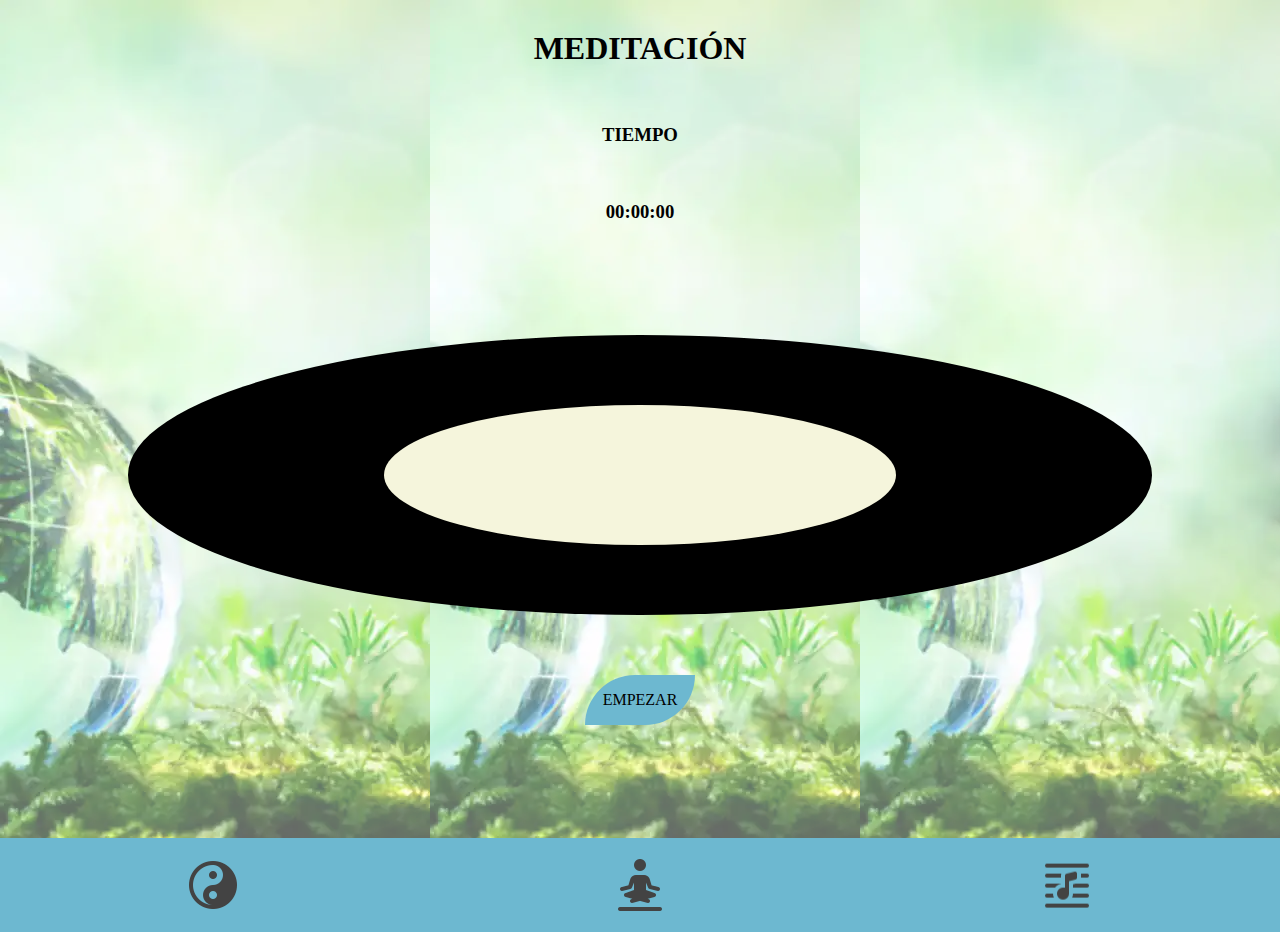
==== meditacion.html @ 0b57df43 "CAMBIOS PAGINA MEDITACION" ====
<!DOCTYPE html>
<html lang="es">

<head>
  <meta charset="utf-8" />
  <meta name="viewport" content="width=device-width, initial-scale=1" />
  <!-- SEO = Básico -->
  <!-- Cada página del sitio tiene que ser diferente el título y la descripción -->
  <title></title>
  <meta name="description" content="" />
  <meta name="keywords" content="" />

  <!-- Etiquetas Open Graph y Twitter Card, para crear el SEO de Redes Sociales -->
  <meta property="og:title" content="Título de tu página" />
  <meta property="og:description" content="Descripción de tu página" />
  <meta property="og:image" content="URL de la imagen que quieres mostrar en las redes sociales" />
  <meta property="og:url" content="URL de tu página" />
  <meta property="og:type" content="website" />
  <meta name="twitter:card" content="summary_large_image" />
  <meta name="twitter:title" content="Título de tu página" />
  <meta name="twitter:description" content="Descripción de tu página" />
  <meta name="twitter:image" content="URL de la imagen que quieres mostrar en Twitter" />

  <!-- App Web, inidicar al navegador que elementos mostrar en un JSON -->
  <link rel="manifest" href="site.webmanifest" />
  <!-- icono de acceso para IOS -->
  <link rel="apple-touch-icon" href="icon.png" />
  <!-- Recordar que favicon.ico tiene que estar en el directorio inicial -->

  <!-- links de estilos -->
  <link rel="stylesheet" href="css/style.css" />

  <!-- Se cambia el tema de algunos navegadores -->
  <meta name="theme-color" content="#fafafa" />
  <!-- Código de las plataformas de Análisis -->
  <script></script>
  <!-- Scripts a cargar antes de la renderización -->
  <script src="preloader.js"></script>
</head>

<body>
  <div id="container_meditacion">
    <!-- *** ESTRUCTURA SEMÁNTICA *** -->
    <!-- Header (encabezado de la página, zona superior) -->
    <header class="header_meditacion">
      <h1 class="h1_meditacion">MEDITACIÓN</h1>
      <h3 class="h3_tiempo_meditacion">TIEMPO</h3>
      <H3 class="cronometro_tiempo_meditacion" id="cronometro">00:00:00</H3>
      <h3 class="guia_header_meditacion" id="guia"></h3>


    </header>
    <!-- Main (centro de la página, zona central) -->
    <main class="main_meditacion">
      <section class="animacion_circulo_uno_meditacion">
        <section class="animacion_circulo_dos_meditacion"></section>
      </section>
     
    </main>
    <main class="inicio_meditacion">
    <section class="boton_inicio_meditacion">EMPEZAR</section>
  </main>
    <!-- Footer (final de la página, zona inferior) -->
    <footer class="footer_meditacion">
      <nav class="menu_index_footer">
        <a href="index.html"alt="inicio" class="inicio_index"></a>
        <a href="meditacion.html"alt="meditacion" class="meditacion_index"></a>
        <a href="melodias.html" alt="musica" class="musica_index"></a>
        
      </nav>

    </footer>
  </div>

</body>

</html>
---- css/style.css ----
/* *********************************** */
@import url(normalize.min.css);
@import url(reset.css);

/* *********************************** */
/* *** ESTILOS GENERALES *** */
/* *********************************** */

/* Tipografía */
@font-face {
  font-family: "sonnambula";
  src: url("../font/LaSonnambula-ffp.woff2") format("woff2"), url("../font/LaSonnambula-ffp.woff") format("woff");
}

/* ******************************** */

/* Colores */

:root {
  /* Mode 1 */
  /* colors */
  --blue: #6db8d0;
  --green: #1ac149e5;
  --white: #f5f8f9;
}

/* ******************************** */


/*********PAGINA INDEX**********/
#container_index {
  width: 100%;
  height: 58.25rem;
  background-color: var(--white);
  display: flex;
  flex-direction: column;

}

/***********HEADER******/
.header_index {
  width: 100%;
  height: 25.0625rem;
  background: url(../img/smartphone/foto_playa.webp);
  background-color: var(--white);
  display: flex;
  justify-content: center;
  background-size: cover;


}

/**********LOGO DENTRO DEL HEADER*******/
.logo_index {
  width: 12.3125rem;
  height: 13.875rem;
  background-image: url(../img/smartphone/LOGO.png);

}

/****** MAIN DEL INDEX********/
.main_index {
  width: 100%;
  height: 8.8438rem;
  background-color: var(--white);
  display: flex;
  justify-content: center;
  align-items: center;

}

/******TEXTO DENTRO DEL MAIN******/
.texto_main_index {
  font-size: 1rem;
  margin-left: .625rem;
  font-family: "sonnambula";
  font-weight: 700;
}

/************ FOOTER DEL INDEX******/
.footer_index {
  width: 100%;
  height: 25.0625rem;
  background-image: url(../img/smartphone/foto_arena.webp);
  background-size: cover;
  background-color: var(--white);
  display: flex;
  flex-direction: column;
  justify-content: end;



}

/***** MENU ICONOS DENTRO DEL FOOTER*********/
.menu_index_footer {
  width: 100%;
  height: 5.875rem;
  background-color: var(--blue);
  display: flex;
  flex-direction: row;
  align-items: center;
  justify-content: space-around;

}

/********* ICONO INICIO INDEX*******/
.inicio_index {
  display: inline-block;
  width: 3.75rem;
  height: 3.75rem;
  background-image: url(../img/smartphone/Yin\ Yang.png);
}

/********* ICONO REDIRECCIONA A MEDITACION******/
.meditacion_index {
  display: inline-block;
  width: 3.75rem;
  height: 3.75rem;
  background-image: url(../img/smartphone/Floating\ Guru.png);
}

/********** ICONO REDIRECCIONA MUSICA*******/
.musica_index {
  display: inline-block;
  width: 3.75rem;
  height: 3.75rem;
  background-image: url(../img/smartphone/Music\ Notation.png);
}

/**************** PAGINA  MELODIAS*************/

/********* CONTAINER PAGINA MELODIAS********/
#container_meditacion {
  width: 100%;
  height: 58.25rem;
  display: flex;
  flex-direction: column;
  background-image: url(../img/smartphone/Cumbre-biodiversidad.webp);
}

/******* HEADER CON TEXTO /CRONOMETRO/GUIA PAGINA MEDITACION*******/
.header_meditacion {
  width: 100%;
  height: 18.75rem;
  display: flex;
  flex-direction: column;
  align-items: center;
  justify-content: space-around;
}

/********* MAIN  CON CIRCULOS MEDITACION********/
.main_meditacion {
  width: 100%;
  height: 21.875rem;
  display: flex;
  justify-content: center;
  align-items: center;

}

/******* CIRCULO 1 DENTRO MAIN***********/
.animacion_circulo_uno_meditacion {

  width: 80%;
  height: 80%;
  background-color: black;
  border-radius: 100%;
  display: flex;
  justify-content: center;
  align-items: center;
}

/****** CIRCULO 2 DENTRO DEL CIRCULO 1********/
.animacion_circulo_dos_meditacion {
  width: 50%;
  height: 50%;
  background-color: beige;
  border-radius: 100%;
}

/****** CAJA CON BOTON DENTRO PARA INICIAR MEDITACION*****/
.inicio_meditacion {
  width: 100%;
  height: 6.25rem;
  display: flex;
  justify-content: center;
  align-items: center;
}


/*********** BOTON INICIO MEDITACION**********/
.boton_inicio_meditacion {
  display: flex;
  align-items: center;
  justify-content: center;
  width: 110px;
  height: 50px;
  background-color: var(--blue);
  border-radius: 50px 0 50px 0;
}

/****** CAJA CON FOOTER MEDITACION DENTRO******/
.footer_meditacion {
  width: 100%;
  height: 182px;
  display: flex;
  flex-direction: row;
  align-items: end;
}
  

/*********** PAGINA MELODIAS**********/

.container_melodias{
width:100%;
height: 58.25rem;
background-color: var(--green);
display: flex;
flex-direction: column;
}
/******* HEADER PAGINA MELODIAS*********/

.header_melodias{
width: 100%;
height:19.875rem;
background-color: var(--white);
background-image: url(../img/smartphone/foto_agua.webp);
display: flex;
flex-direction: column;
justify-content: space-between;
align-items: center;
padding-top: 30px;
}
/****** CONTENEDOR CON 2 BOTONES MELODIAS DENTRO DE HEADER*******/
.botones_melodias_header{
  width: 100%;
  height:150px;
  background-color: rgb(23, 20, 20);
 display: flex;
 flex-direction: row;
 justify-content: space-around;
}
/********* BOTON PARA MELODIAS ESTANDAR LADO IZQUIERDO*******/
.boton__melodias_izquierda{
  width:100px;
  height: 80px;
  background-color: var(--green);
  border-radius: 3.125rem 0;
  opacity: 0.8;
}
/******* BOTON PARA MELODIAS ESTANDAR BOTON DERECHO ********/
.boton__melodias_derecha{
  width:100px;
  height: 80px;
  background-color: var(--green);
  border-radius:0 3.125rem;
  opacity: 0.8;
}
/*************** MAIN PAGINA MELODIAS*********/
.zen_melodias {
  width: 100%;
  height: 292px;
  background-color: rgb(5, 84, 118);
  background-image: url(../img/smartphone/foto_zen.webp);
  display: flex;
  flex-direction: row;
  flex-wrap: wrap;
  justify-content: space-around;
}
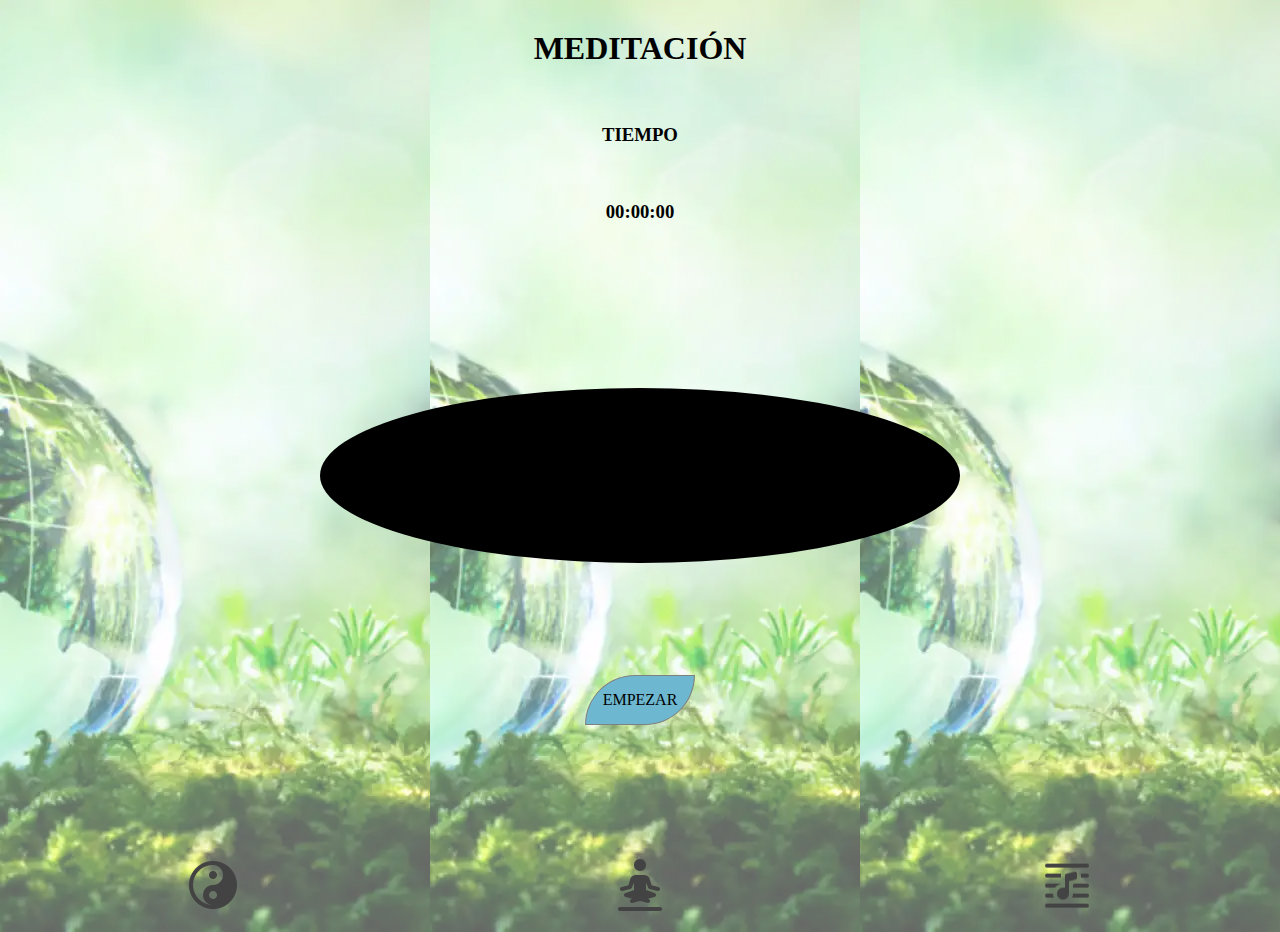
==== commit dd726688: "ULTIMOS ADJUSTES APP FUNCIONES MEDITACION YA TERMINADAS Y MODIFICACIONES CSS LISTAS APP LISTA" ====
--- a/meditacion.html
+++ b/meditacion.html
@@ -58,7 +58,7 @@
      
     </main>
     <main class="inicio_meditacion">
-    <section class="boton_inicio_meditacion">EMPEZAR</section>
+    <button class="boton_inicio_meditacion" onclick="iniciarMeditacion()">EMPEZAR</button>
   </main>
     <!-- Footer (final de la página, zona inferior) -->
     <footer class="footer_meditacion">
@@ -74,4 +74,5 @@
 
 </body>
 
-</html>+</html>
+
--- a/css/style.css
+++ b/css/style.css
@@ -96,11 +96,11 @@
 .menu_index_footer {
   width: 100%;
   height: 5.875rem;
-  background-color: var(--blue);
   display: flex;
   flex-direction: row;
   align-items: center;
   justify-content: space-around;
+ 
 
 }
 
@@ -160,24 +160,48 @@
 }
 
 /******* CIRCULO 1 DENTRO MAIN***********/
+/* Estilo del Primer Círculo */
 .animacion_circulo_uno_meditacion {
-
-  width: 80%;
-  height: 80%;
+  width: 50%;
+  height: 50%;
   background-color: black;
   border-radius: 100%;
   display: flex;
   justify-content: center;
   align-items: center;
-}
-
-/****** CIRCULO 2 DENTRO DEL CIRCULO 1********/
-.animacion_circulo_dos_meditacion {
-  width: 50%;
-  height: 50%;
-  background-color: beige;
+  position: relative;
+}
+
+.animacion_circulo_uno_meditacion::after {
+  content: "";
+  width: 40%;
+  height: 40%;
+  
   border-radius: 100%;
-}
+  position: absolute;
+  top: 50%;
+  left: 50%;
+  transform: translate(-50%, -50%);
+  animation: expandCircle 3s infinite alternate; /* Aplica la animación */
+  animation-play-state: paused; /* Inicia pausada */
+}
+
+@keyframes expandCircle {
+  0% {
+    transform: translate(-50%, -50%) scale(1); /* Escala normal al inicio */
+    background-color: tomato;
+  }
+  100% {
+    transform: translate(-50%, -50%) scale(1.2); /* Escala al 120% al final */
+    background-color: var(--green);
+  }
+}
+
+.mostrar-animacion::after {
+  animation-play-state: running; /* Inicia la animación cuando tiene esta clase */
+}
+
+
 
 /****** CAJA CON BOTON DENTRO PARA INICIAR MEDITACION*****/
 .inicio_meditacion {
@@ -198,7 +222,14 @@
   height: 50px;
   background-color: var(--blue);
   border-radius: 50px 0 50px 0;
-}
+  transition: background-color 0.3s ease, transform 2s linear; /* Añadido para mejorar la transición */
+}
+.boton_inicio_meditacion:hover{
+  background-color:var(--green);
+  transform: rotate(360deg);
+
+}
+
 
 /****** CAJA CON FOOTER MEDITACION DENTRO******/
 .footer_meditacion {
@@ -214,7 +245,7 @@
 
 .container_melodias{
 width:100%;
-height: 58.25rem;
+height:58.25rem;
 background-color: var(--green);
 display: flex;
 flex-direction: column;
@@ -236,48 +267,127 @@
 .botones_melodias_header{
   width: 100%;
   height:150px;
-  background-color: rgb(23, 20, 20);
- display: flex;
- flex-direction: row;
- justify-content: space-around;
-}
+  display: flex;
+  flex-direction: row;
+  justify-content: space-around;
+ }
+ 
 /********* BOTON PARA MELODIAS ESTANDAR LADO IZQUIERDO*******/
 .boton__melodias_izquierda{
-  width:100px;
+  display: flex;
+  justify-content: center;
+  align-items: center;
+  width:110px;
   height: 80px;
   background-color: var(--green);
   border-radius: 3.125rem 0;
   opacity: 0.8;
-}
+  transition: background-color 0.3s ease, transform 2s linear; /* Añadido para mejorar la transición */
+
+
+}
+/*********** ANIMACION BOTON IZQUIERDO*******/
+
+.boton__melodias_izquierda:hover{
+background-color:var(--blue);
+transform: rotate(360deg);
+}
+
+
 /******* BOTON PARA MELODIAS ESTANDAR BOTON DERECHO ********/
-.boton__melodias_derecha{
-  width:100px;
+.boton__melodias_derecha {
+  display: flex;
+  justify-content: center;
+  align-items: center;
+  width: 110px;
   height: 80px;
   background-color: var(--green);
-  border-radius:0 3.125rem;
+  border-radius: 0 3.125rem;
   opacity: 0.8;
-}
-/*************** MAIN PAGINA MELODIAS*********/
-.zen_melodias {
-  width: 100%;
-  height: 292px;
-  background-color: rgb(5, 84, 118);
-  background-image: url(../img/smartphone/foto_zen.webp);
-  display: flex;
-  flex-direction: row;
-  flex-wrap: wrap;
-  justify-content: space-around;
-}
-
-
-
-
-
-
-
-
-
-
-
-
-
+  transition: background-color 0.3s ease, transform 2s linear; /* Añadido para mejorar la transición */
+}
+
+.rotando {
+  background-color: var(--blue);
+  transform: rotate(360deg);
+}
+.boton__melodias_derecha:hover{
+  background-color:var(--blue);
+  transform: rotate(360deg);
+  }
+
+
+/******* BOX MAIN MELODIAS********/
+.main_melodias{
+  width: 100%;
+height: 292px;
+background-color:var( --white);
+display:flex;
+flex-direction: column;
+justify-content: space-around;
+background-image: url(../img/smartphone/foto_zen.webp);
+
+}
+/*********** BOX DENTRO MAIN MELODIAS ********/
+.zen_main_melodias{
+width: 100%;
+height:100%;
+margin-top: 5px;
+display: flex;
+flex-direction: row;
+justify-content: space-around;
+align-items: center;
+}
+
+/************ BOX CON IMAGEN BUDA Y FOOTER******/
+.buda_main_melodias{
+  width:100%;
+  height:270px;
+  background-color:var(--white);
+  background-image: url(../img/smartphone/foto_buda.webp);
+  display: flex;
+  flex-direction: column;
+  justify-content: space-between;
+  }
+  
+  /********** FOOTER CON MENU *************/
+.footer_buda_melodias{
+width: 100%;
+height: 100%;
+display: flex;
+flex-direction: row;
+justify-content: space-around;
+align-items: end;
+margin-top: 10px;
+}
+
+
+
+
+
+
+
+
+
+
+
+
+
+
+
+
+
+
+
+
+
+
+
+
+
+
+
+
+
+
+
